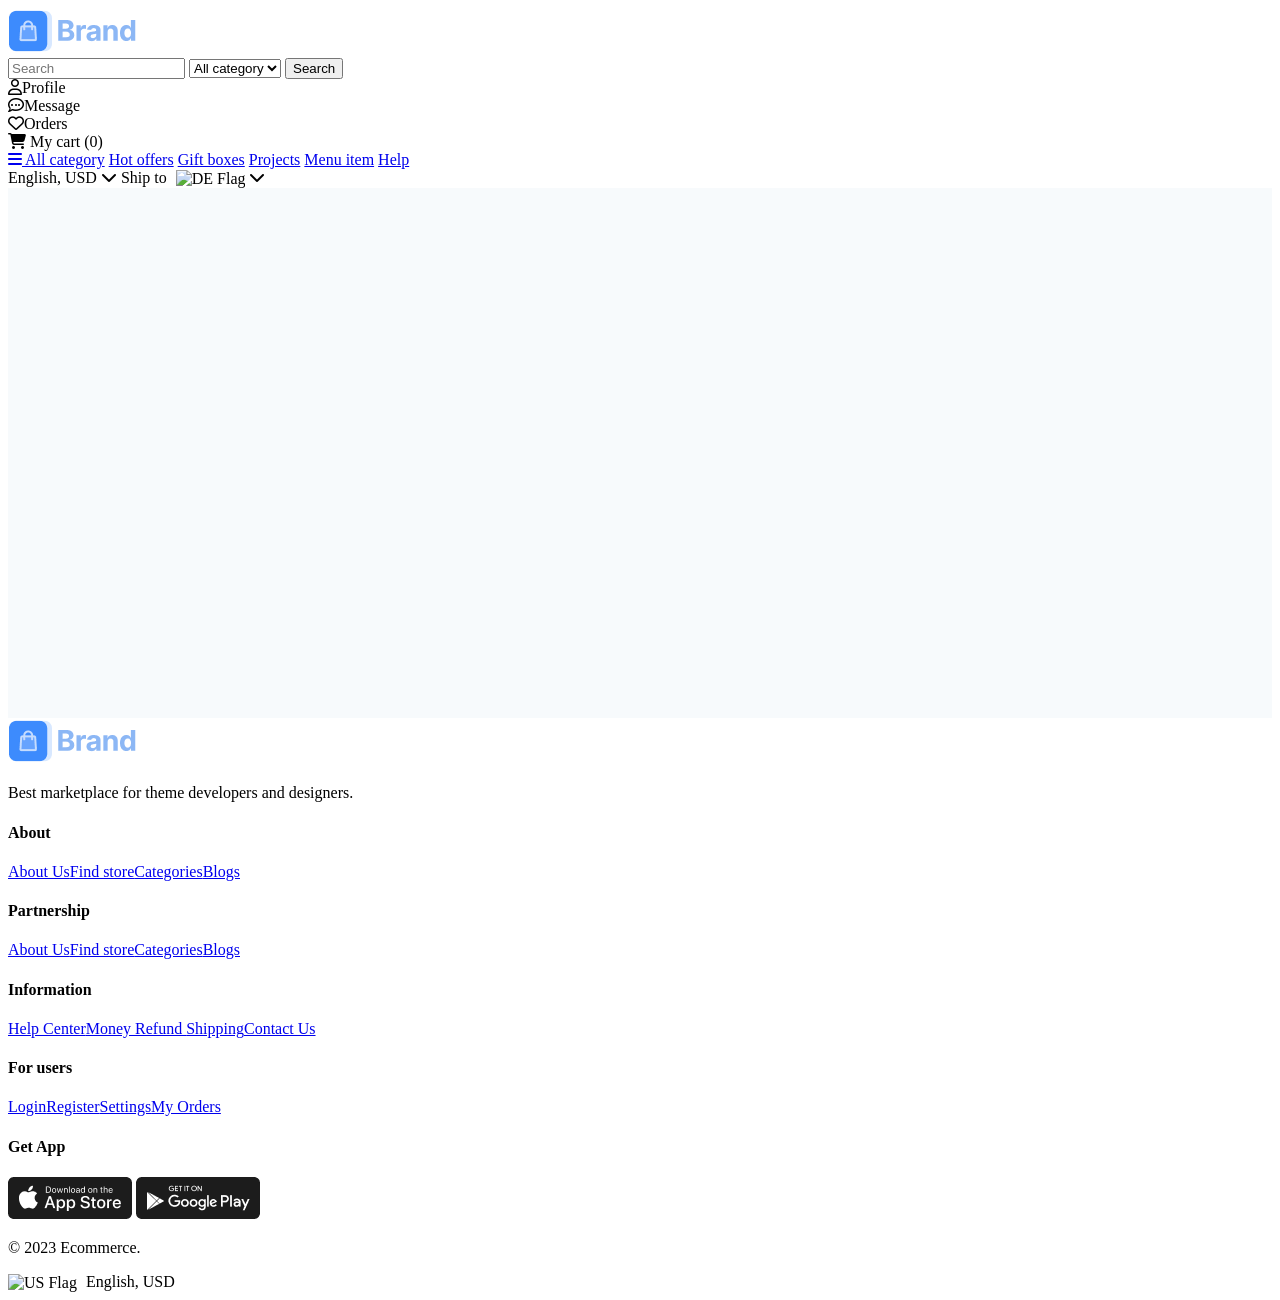
==== index.html @ a49a9191 "Week 1: Figma matched Header and Footer completed" ====
<!DOCTYPE html>
<html lang="en">
<head>
    <meta charset="UTF-8">
    <meta name="viewport" content="width=device-width, initial-scale=1.0">
    <title>e-Commerce Site</title>
    <link rel="stylesheet" href="css/style.css">
    <link rel="stylesheet" href="https://cdnjs.cloudflare.com/ajax/libs/font-awesome/6.4.0/css/all.min.css">
</head>
<body>

    <header class="site-header">
        
        <div class="header-top">
            <div class="container header-top-layout">
                
                <div >
                    <img src="pictures/logo-colored.png" alt="logo brand">
                </div>
                
                <form class="search-container" id="searchForm">
    <input type="text" id="searchInput" placeholder="Search">
    <select>
        <option>All category</option>
    </select>
    <button type="submit" class="search-btn">Search</button>
</form>
                
                <div class="user-menu">
    <div class="menu-item"><i class="fa-regular fa-user"></i><span>Profile</span></div>
    <div class="menu-item"><i class="fa-regular fa-comment-dots"></i><span>Message</span></div>
    <div class="menu-item"><i class="fa-regular fa-heart"></i><span>Orders</span></div>
    <div class="menu-item" id="cartBtn">
        <i class="fa-solid fa-cart-shopping"></i>
        <span>My cart (<span id="cartCount">0</span>)</span>
    </div>
</div>

            </div>

        <nav class="header-bottom">
            <div class="container header-bottom-layout">
                <div class="nav-left">
                    <a href="#" class="all-cat-btn"><i class="fa-solid fa-bars"></i> All category</a>
                    <a href="#">Hot offers</a>
                    <a href="#">Gift boxes</a>
                    <a href="#">Projects</a>
                    <a href="#">Menu item</a>
                    <a href="#">Help</a>
                </div>
                <div class="nav-right">
                    <span>English, USD <i class="fa-solid fa-chevron-down"></i></span>
                    <span>Ship to <img src="https://flagcdn.com/16x12/de.png" alt="DE Flag" style="margin-left: 5px; vertical-align: middle;"> <i class="fa-solid fa-chevron-down"></i></span>
                </div>
            </div>
        </nav>

    </header>

    <main style="min-height: 50vh; background-color:#F7FAFC; padding: 40px;"></main>

    <footer class="site-footer">
        <div class="container footer-layout">
            <div class="footer-col">
                <div>
                    <img src="pictures/logo-colored.png" alt="logo brand">
                </div>
                <p>Best marketplace for theme developers and designers.</p>
            </div>
            <div class="footer-col">
                <h4>About</h4>
                <a href="#">About Us</a><a href="#">Find store</a><a href="#">Categories</a><a href="#">Blogs</a>
            </div>
            <div class="footer-col">
                <h4>Partnership</h4>
                <a href="#">About Us</a><a href="#">Find store</a><a href="#">Categories</a><a href="#">Blogs</a>
            </div>
            <div class="footer-col">
                <h4>Information</h4>
                <a href="#">Help Center</a><a href="#">Money Refund </a><a href="#">Shipping</a><a href="#">Contact Us</a>
            </div>
            <div class="footer-col">
                <h4>For users</h4>
                <a href="#">Login</a><a href="#">Register</a><a href="#">Settings</a><a href="#">My Orders</a>
            </div>
            <div class="footer-col">
                <h4>Get App</h4>
                <img src="pictures/market-button.png" alt="App Store">
                <img src="pictures/Group.png" alt="Google Play">
            </div>
        </div>
</footer>   

<div class="sub-footer">
        <div class="container sub-footer-layout">
            <p class="copyright">© 2023 Ecommerce.</p>
            <div class="nav-right">
                <div class="dropdown-container">
                    <span class="dropdown-trigger">
                        <img src="https://flagcdn.com/16x12/us.png" alt="US Flag" style="margin-right: 5px; vertical-align: middle;"> English, USD
                    </span>
                </div>
            </div>
        </div>
    </div>
<script src="script.js"></script>
</body>
</html>
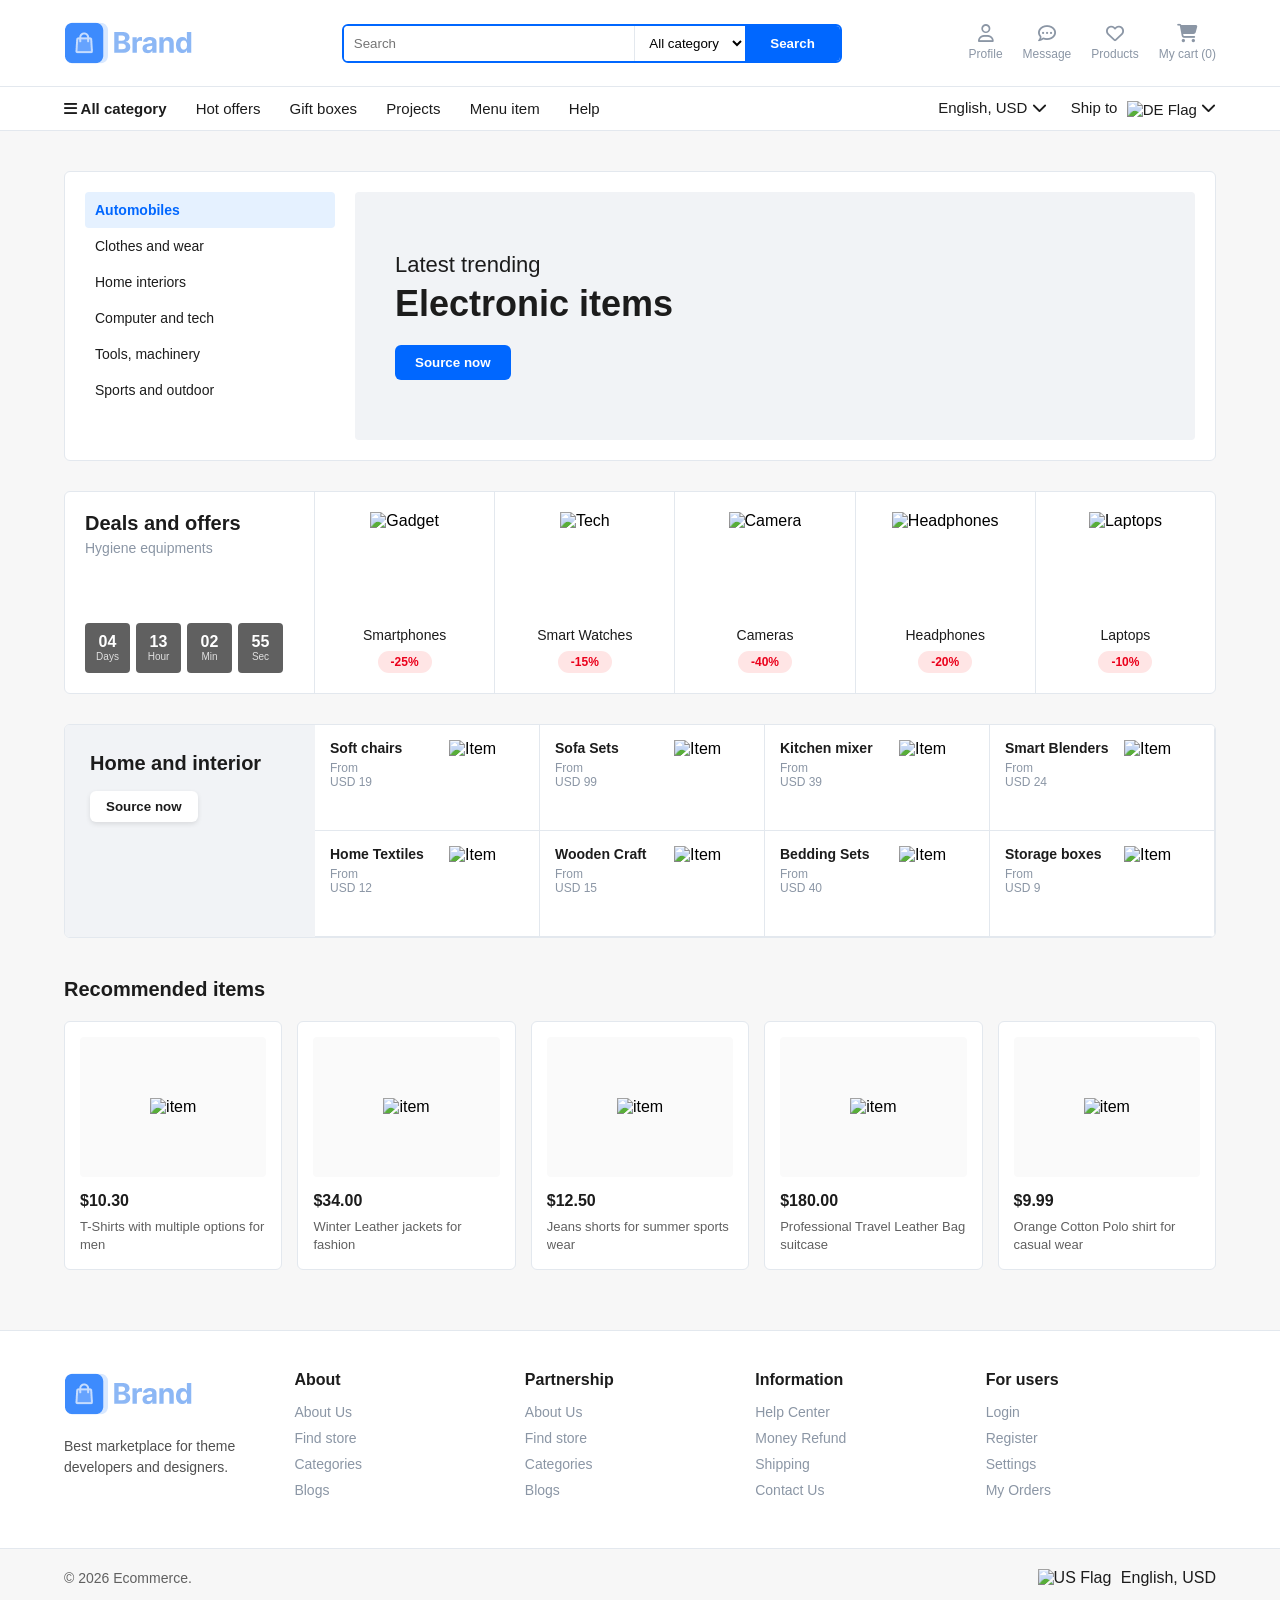
==== commit 44ac05b4: "Final Submission: Completed 3-Week Milestone with fully functional product sorting, countdown timer," ====
--- a/index.html
+++ b/index.html
@@ -3,46 +3,46 @@
 <head>
     <meta charset="UTF-8">
     <meta name="viewport" content="width=device-width, initial-scale=1.0">
-    <title>e-Commerce Site</title>
-    <link rel="stylesheet" href="css/style.css">
+    <title>e-Commerce Site - Home</title>
+    <link rel="stylesheet" href="css/global.css">
+    <link rel="stylesheet" href="css/home.css">
     <link rel="stylesheet" href="https://cdnjs.cloudflare.com/ajax/libs/font-awesome/6.4.0/css/all.min.css">
 </head>
 <body>
 
+    <!-- GLOBAL HEADER LAYER -->
     <header class="site-header">
-        
         <div class="header-top">
             <div class="container header-top-layout">
-                
-                <div >
-                    <img src="pictures/logo-colored.png" alt="logo brand">
+                <div class="logo">
+                    <img src="pictures/logo-colored.png" alt="logo brand" onerror="this.style.display='none'; this.after('BrandLogo')">
                 </div>
                 
                 <form class="search-container" id="searchForm">
-    <input type="text" id="searchInput" placeholder="Search">
-    <select>
-        <option>All category</option>
-    </select>
-    <button type="submit" class="search-btn">Search</button>
-</form>
+                    <input type="text" id="searchInput" placeholder="Search">
+                    <select>
+                        <option>All category</option>
+                    </select>
+                    <button type="submit" class="search-btn">Search</button>
+                </form>
                 
                 <div class="user-menu">
-    <div class="menu-item"><i class="fa-regular fa-user"></i><span>Profile</span></div>
-    <div class="menu-item"><i class="fa-regular fa-comment-dots"></i><span>Message</span></div>
-    <div class="menu-item"><i class="fa-regular fa-heart"></i><span>Orders</span></div>
-    <div class="menu-item" id="cartBtn">
-        <i class="fa-solid fa-cart-shopping"></i>
-        <span>My cart (<span id="cartCount">0</span>)</span>
-    </div>
-</div>
-
-            </div>
+                    <div class="menu-item"><i class="fa-regular fa-user"></i><span>Profile</span></div>
+                    <div class="menu-item"><i class="fa-regular fa-comment-dots"></i><span>Message</span></div>
+                    <div class="menu-item" onclick="window.location.href='products.html'"><i class="fa-regular fa-heart"></i><span>Products</span></div>
+                    <div class="menu-item" id="cartBtn">
+                        <i class="fa-solid fa-cart-shopping"></i>
+                        <span>My cart (<span id="cartCount">0</span>)</span>
+                    </div>
+                </div>
+            </div>
+        </div>
 
         <nav class="header-bottom">
             <div class="container header-bottom-layout">
                 <div class="nav-left">
-                    <a href="#" class="all-cat-btn"><i class="fa-solid fa-bars"></i> All category</a>
-                    <a href="#">Hot offers</a>
+                    <a href="products.html" class="all-cat-btn"><i class="fa-solid fa-bars"></i> All category</a>
+                    <a href="products.html">Hot offers</a>
                     <a href="#">Gift boxes</a>
                     <a href="#">Projects</a>
                     <a href="#">Menu item</a>
@@ -50,22 +50,182 @@
                 </div>
                 <div class="nav-right">
                     <span>English, USD <i class="fa-solid fa-chevron-down"></i></span>
-                    <span>Ship to <img src="https://flagcdn.com/16x12/de.png" alt="DE Flag" style="margin-left: 5px; vertical-align: middle;"> <i class="fa-solid fa-chevron-down"></i></span>
+                    <span id="shipDropdownBtn" style="position: relative;">Ship to <img src="https://flagcdn.com/16x12/de.png" alt="DE Flag" style="margin-left: 5px; vertical-align: middle;"> <i class="fa-solid fa-chevron-down"></i></span>
                 </div>
             </div>
         </nav>
-
     </header>
 
-    <main style="min-height: 50vh; background-color:#F7FAFC; padding: 40px;"></main>
-
+    <!-- CONTENT WRAPPER CANVAS -->
+    <main class="container" style="min-height: 60vh; padding: 20px 0; display: flex; flex-direction: column; gap: 30px;">
+        
+        <!-- SECTION 1: HERO BANNER SECTION -->
+        <section class="hero-banner">
+            <div class="hero-sidebar">
+                <a href="#" class="active">Automobiles</a>
+                <a href="#">Clothes and wear</a>
+                <a href="#">Home interiors</a>
+                <a href="#">Computer and tech</a>
+                <a href="#">Tools, machinery</a>
+                <a href="#">Sports and outdoor</a>
+            </div>
+            <div class="hero-main-content">
+                <h3>Latest trending</h3>
+                <h1>Electronic items</h1>
+                <button class="btn-primary" onclick="window.location.href='products.html'">Source now</button>
+            </div>
+        </section>
+
+        <!-- SECTION 2: DEALS OF THE DAY WITH TIMER -->
+        <section class="deals-section">
+            <div class="deals-countdown-box">
+                <div>
+                    <h2>Deals and offers</h2>
+                    <p>Hygiene equipments</p>
+                </div>
+                <!-- Dynamic Script Driven Countdown Timer Blocks -->
+                <div class="timer-container">
+                    <div class="timer-block"><span id="daysBox">04</span><small>Days</small></div>
+                    <div class="timer-block"><span id="hoursBox">13</span><small>Hour</small></div>
+                    <div class="timer-block"><span id="minsBox">02</span><small>Min</small></div>
+                    <div class="timer-block"><span id="secsBox">56</span><small>Sec</small></div>
+                </div>
+            </div>
+            
+            <div class="deals-products-wrapper">
+                <!-- Deal Product Item 1 -->
+                <div class="deal-item" onclick="window.location.href='product-detail.html'">
+                    <img src="https://images.unsplash.com/photo-1511707171634-5f897ff02aa9?w=130&auto=format&fit=crop&q=60" alt="Gadget">
+                    <h5>Smartphones</h5>
+                    <span class="discount-badge">-25%</span>
+                </div>
+                <!-- Deal Product Item 2 -->
+                <div class="deal-item" onclick="window.location.href='product-detail.html'">
+                    <img src="https://images.unsplash.com/photo-1585386959984-a4155224a1ad?w=130&auto=format&fit=crop&q=60" alt="Tech">
+                    <h5>Smart Watches</h5>
+                    <span class="discount-badge">-15%</span>
+                </div>
+                <!-- Deal Product Item 3 -->
+                <div class="deal-item" onclick="window.location.href='product-detail.html'">
+                    <img src="https://images.unsplash.com/photo-1516035069371-29a1b244cc32?w=130&auto=format&fit=crop&q=60" alt="Camera">
+                    <h5>Cameras</h5>
+                    <span class="discount-badge">-40%</span>
+                </div>
+                <!-- Deal Product Item 4 -->
+                <div class="deal-item" onclick="window.location.href='product-detail.html'">
+                    <img src="https://images.unsplash.com/photo-1546435770-a3e426bf472b?w=130&auto=format&fit=crop&q=60" alt="Headphones">
+                    <h5>Headphones</h5>
+                    <span class="discount-badge">-20%</span>
+                </div>
+                <!-- Deal Product Item 5 -->
+                <div class="deal-item" onclick="window.location.href='product-detail.html'">
+                    <img src="https://images.unsplash.com/photo-1588872657578-7efd1f1555ed?w=130&auto=format&fit=crop&q=60" alt="Laptops">
+                    <h5>Laptops</h5>
+                    <span class="discount-badge">-10%</span>
+                </div>
+            </div>
+        </section>
+
+        <!-- SECTION 3: HOME AND INTERIOR CATEGORY BLOCK -->
+        <section class="category-block">
+            <div class="category-banner-side">
+                <h2>Home and interior</h2>
+                <button class="btn-secondary-white" onclick="window.location.href='products.html'">Source now</button>
+            </div>
+            
+            <div class="category-grid-side">
+                <!-- Grid Cell Item 1 -->
+                <div class="cat-cell" onclick="window.location.href='products.html'">
+                    <div class="cat-cell-info"><h5>Soft chairs</h5><small>From <br>USD 19</small></div>
+                    <img src="https://images.unsplash.com/photo-1567538096630-e0c55bd6374c?w=100&auto=format&fit=crop&q=60" alt="Item">
+                </div>
+                <!-- Grid Cell Item 2 -->
+                <div class="cat-cell" onclick="window.location.href='products.html'">
+                    <div class="cat-cell-info"><h5>Sofa Sets</h5><small>From <br>USD 99</small></div>
+                    <img src="https://images.unsplash.com/photo-1555041469-a586c61ea9bc?w=100&auto=format&fit=crop&q=60" alt="Item">
+                </div>
+                <!-- Grid Cell Item 3 -->
+                <div class="cat-cell" onclick="window.location.href='products.html'">
+                    <div class="cat-cell-info"><h5>Kitchen mixer</h5><small>From <br>USD 39</small></div>
+                    <img src="https://images.unsplash.com/photo-1578643463396-0997cb5328c1?w=100&auto=format&fit=crop&q=60" alt="Item">
+                </div>
+                <!-- Grid Cell Item 4 -->
+                <div class="cat-cell" onclick="window.location.href='products.html'">
+                    <div class="cat-cell-info"><h5>Smart Blenders</h5><small>From <br>USD 24</small></div>
+                    <img src="https://images.unsplash.com/photo-1574269909862-7e1d70bb8078?w=100&auto=format&fit=crop&q=60" alt="Item">
+                </div>
+                <!-- Grid Cell Item 5 -->
+                <div class="cat-cell" onclick="window.location.href='products.html'">
+                    <div class="cat-cell-info"><h5>Home Textiles</h5><small>From <br>USD 12</small></div>
+                    <img src="https://images.unsplash.com/photo-1522771739844-6a9f6d5f14af?w=100&auto=format&fit=crop&q=60" alt="Item">
+                </div>
+                <!-- Grid Cell Item 6 -->
+                <div class="cat-cell" onclick="window.location.href='products.html'">
+                    <div class="cat-cell-info"><h5>Wooden Craft</h5><small>From <br>USD 15</small></div>
+                    <img src="https://images.unsplash.com/photo-1532372320978-9b4d7a92b24d?w=100&auto=format&fit=crop&q=60" alt="Item">
+                </div>
+                <!-- Grid Cell Item 7 -->
+                <div class="cat-cell" onclick="window.location.href='products.html'">
+                    <div class="cat-cell-info"><h5>Bedding Sets</h5><small>From <br>USD 40</small></div>
+                    <img src="https://images.unsplash.com/photo-1505693416388-ac5ce068fe85?w=100&auto=format&fit=crop&q=60" alt="Item">
+                </div>
+                <!-- Grid Cell Item 8 -->
+                <div class="cat-cell" onclick="window.location.href='products.html'">
+                    <div class="cat-cell-info"><h5>Storage boxes</h5><small>From <br>USD 9</small></div>
+                    <img src="https://images.unsplash.com/photo-1594409945110-388f6bc20ff2?w=100&auto=format&fit=crop&q=60" alt="Item">
+                </div>
+            </div>
+        </section>
+
+        <!-- SECTION 4: RECOMMENDED PRODUCTS SECTION -->
+        <section class="recommended-section">
+            <h3 class="rec-title">Recommended items</h3>
+            <div class="recommended-5-col-grid">
+                
+                <!-- Rec Card 1 -->
+                <div class="rec-card" onclick="window.location.href='product-detail.html'">
+                    <div class="rec-img-holder"><img src="https://images.unsplash.com/photo-1542291026-7eec264c27ff?w=180&auto=format&fit=crop&q=60" alt="item"></div>
+                    <h4 class="rec-price">$10.30</h4>
+                    <p class="rec-name">T-Shirts with multiple options for men</p>
+                </div>
+                <!-- Rec Card 2 -->
+                <div class="rec-card" onclick="window.location.href='product-detail.html'">
+                    <div class="rec-img-holder"><img src="https://images.unsplash.com/photo-1584308666744-24d5c474f2ae?w=180&auto=format&fit=crop&q=60" alt="item"></div>
+                    <h4 class="rec-price">$34.00</h4>
+                    <p class="rec-name">Winter Leather jackets for fashion</p>
+                </div>
+                <!-- Rec Card 3 -->
+                <div class="rec-card" onclick="window.location.href='product-detail.html'">
+                    <div class="rec-img-holder"><img src="https://images.unsplash.com/photo-1543163521-1bf539c55dd2?w=180&auto=format&fit=crop&q=60" alt="item"></div>
+                    <h4 class="rec-price">$12.50</h4>
+                    <p class="rec-name">Jeans shorts for summer sports wear</p>
+                </div>
+                <!-- Rec Card 4 -->
+                <div class="rec-card" onclick="window.location.href='product-detail.html'">
+                    <div class="rec-img-holder"><img src="https://images.unsplash.com/photo-1560343090-f0409e92791a?w=180&auto=format&fit=crop&q=60" alt="item"></div>
+                    <h4 class="rec-price">$180.00</h4>
+                    <p class="rec-name">Professional Travel Leather Bag suitcase</p>
+                </div>
+                <!-- Rec Card 5 -->
+                <div class="rec-card" onclick="window.location.href='product-detail.html'">
+                    <div class="rec-img-holder"><img src="https://images.unsplash.com/photo-1576566588028-4147f3842f27?w=180&auto=format&fit=crop&q=60" alt="item"></div>
+                    <h4 class="rec-price">$9.99</h4>
+                    <p class="rec-name">Orange Cotton Polo shirt for casual wear</p>
+                </div>
+
+            </div>
+        </section>
+
+    </main>
+
+    <!-- GLOBAL FOOTER LAYER -->
     <footer class="site-footer">
         <div class="container footer-layout">
             <div class="footer-col">
-                <div>
-                    <img src="pictures/logo-colored.png" alt="logo brand">
-                </div>
-                <p>Best marketplace for theme developers and designers.</p>
+                <div class="logo-footer">
+                    <img src="pictures/logo-colored.png" alt="logo brand" onerror="this.style.display='none'; this.after('BrandLogo')">
+                </div>
+                <p style="margin-top: 15px;">Best marketplace for theme developers and designers.</p>
             </div>
             <div class="footer-col">
                 <h4>About</h4>
@@ -83,17 +243,12 @@
                 <h4>For users</h4>
                 <a href="#">Login</a><a href="#">Register</a><a href="#">Settings</a><a href="#">My Orders</a>
             </div>
-            <div class="footer-col">
-                <h4>Get App</h4>
-                <img src="pictures/market-button.png" alt="App Store">
-                <img src="pictures/Group.png" alt="Google Play">
-            </div>
         </div>
-</footer>   
-
-<div class="sub-footer">
+    </footer>   
+
+    <div class="sub-footer">
         <div class="container sub-footer-layout">
-            <p class="copyright">© 2023 Ecommerce.</p>
+            <p class="copyright">© 2026 Ecommerce.</p>
             <div class="nav-right">
                 <div class="dropdown-container">
                     <span class="dropdown-trigger">
@@ -103,6 +258,7 @@
             </div>
         </div>
     </div>
-<script src="script.js"></script>
+
+    <script src="js/main.js"></script>
 </body>
-</html>
+</html>
--- a/css/global.css
+++ b/css/global.css
@@ -0,0 +1,214 @@
+/* --- Global Variables & Reset --- */
+:root {
+    --primary-blue: #0067FF;
+    --dark-text: #1c1c1c;
+    --gray-text: #8b96a5;
+    --light-bg: #f7f7f7;
+    --border-color: #e3e8ee;
+    --white: #ffffff;
+}
+
+* {
+    margin: 0;
+    padding: 0;
+    box-sizing: border-box;
+    font-family: Arial, sans-serif;
+}
+
+body {
+    background-color: var(--light-bg);
+}
+
+.container {
+    width: 90%;
+    max-width: 1200px;
+    margin: 0 auto;
+}
+
+/* --- Reusable Components (Buttons & Grids) --- */
+.btn-primary {
+    background-color: var(--primary-blue);
+    color: var(--white);
+    border: none;
+    padding: 10px 20px;
+    border-radius: 6px;
+    font-weight: bold;
+    cursor: pointer;
+    transition: background 0.2s ease;
+}
+
+.btn-primary:hover {
+    background-color: #0056b3;
+}
+
+/* Global Grid System */
+.product-grid {
+    display: grid;
+    grid-template-columns: repeat(auto-fill, minmax(230px, 1fr));
+    gap: 20px;
+    margin: 20px 0;
+}
+
+/* --- HEADER TOP ROW --- */
+.header-top {
+    background-color: #ffffff;
+    padding: 20px 0;
+    border-bottom: 1px solid var(--border-color);
+}
+
+.header-top-layout {
+    display: flex;
+    justify-content: space-between;
+    align-items: center;
+}
+
+.logo {
+    font-size: 24px;
+    font-weight: bold;
+    display: flex;
+    align-items: center;
+}
+
+/* Search Bar Styling */
+.search-container {
+    display: flex;
+    border: 2px solid var(--primary-blue);
+    border-radius: 6px;
+    overflow: hidden;
+    width: 500px;
+}
+
+.search-container input {
+    flex: 1;
+    border: none;
+    padding: 10px;
+    outline: none;
+}
+
+.search-container select {
+    border: none;
+    border-left: 1px solid var(--border-color);
+    padding: 0 10px;
+    background: #fff;
+    outline: none;
+    cursor: pointer;
+}
+
+.search-btn {
+    background-color: var(--primary-blue);
+    color: white;
+    border: none;
+    padding: 0 25px;
+    font-weight: bold;
+    cursor: pointer;
+}
+
+/* User Profile/Cart Icons */
+.user-menu {
+    display: flex;
+    gap: 20px;
+}
+
+.menu-item {
+    display: flex;
+    flex-direction: column;
+    align-items: center;
+    font-size: 12px;
+    color: var(--gray-text);
+    cursor: pointer;
+}
+
+.menu-item i {
+    font-size: 18px;
+    margin-bottom: 4px;
+}
+
+/* --- HEADER BOTTOM ROW (Nav Bar) --- */
+.header-bottom {
+    background-color: #ffffff;
+    border-bottom: 1px solid var(--border-color);
+    padding: 12px 0;
+}
+
+.header-bottom-layout {
+    display: flex;
+    justify-content: space-between;
+    align-items: center;
+    font-size: 15px;
+}
+
+.nav-left a {
+    text-decoration: none;
+    color: var(--dark-text);
+    margin-right: 25px;
+    font-weight: 500;
+}
+
+.nav-left .all-cat-btn {
+    font-weight: bold;
+}
+
+.nav-right span {
+    margin-left: 20px;
+    color: var(--dark-text);
+    cursor: pointer;
+}
+
+/* --- FOOTER STYLING --- */
+.site-footer {
+    background-color: #ffffff;
+    padding: 40px 0;
+    border-top: 1px solid var(--border-color);
+    margin-top: 40px;
+}
+
+.footer-layout {
+    display: flex;
+    justify-content: space-between;
+}
+
+.footer-col {
+    width: 22%;
+}
+
+.footer-col h4 {
+    color: var(--dark-text);
+    margin-bottom: 15px;
+    font-size: 16px;
+}
+
+.footer-col a {
+    display: block;
+    color: var(--gray-text);
+    text-decoration: none;
+    margin-bottom: 10px;
+    font-size: 14px;
+}
+
+.footer-col p {
+    color: #505050;
+    font-size: 14px;
+    line-height: 1.5;
+}
+
+.footer-col a:hover {
+    color: var(--primary-blue);
+}
+
+/*--- SUB-FOOTER ---*/
+.sub-footer {
+    background-color: #f7f7f7;
+    padding: 20px 0;
+    border-top: 1px solid var(--border-color);
+}
+
+.sub-footer-layout {
+    display: flex;
+    justify-content: space-between;
+    align-items: center;
+}
+
+.copyright {
+    font-size: 14px;
+    color: #606060;
+}
--- a/css/home.css
+++ b/css/home.css
@@ -0,0 +1,301 @@
+.hero-banner {
+    display: flex;
+    background-color: var(--white);
+    border: 1px solid var(--border-color);
+    border-radius: 6px;
+    margin-top: 20px;
+    padding: 20px;
+    gap: 20px;
+}
+
+.hero-sidebar {
+    width: 250px;
+    display: flex;
+    flex-direction: column;
+}
+
+.hero-sidebar a {
+    text-decoration: none;
+    color: var(--dark-text);
+    padding: 10px;
+    border-radius: 4px;
+    font-size: 14px;
+}
+
+.hero-sidebar a.active, .hero-sidebar a:hover {
+    background-color: #e5f1ff;
+    font-weight: bold;
+    color: var(--primary-blue);
+}
+
+.hero-main-content {
+    flex: 1;
+    background: #f1f3f6 url('https://images.unsplash.com/photo-1468495244123-6c6c332eeece?w=800&auto=format&fit=crop&q=60') no-repeat right center;
+    background-size: cover;
+    padding: 60px 40px;
+    border-radius: 4px;
+    display: flex;
+    flex-direction: column;
+    justify-content: center;
+    align-items: flex-start;
+}
+
+.hero-main-content h3 {
+    font-size: 22px;
+    color: var(--dark-text);
+    font-weight: normal;
+    margin-bottom: 5px;
+}
+
+.hero-main-content h1 {
+    font-size: 36px;
+    color: var(--dark-text);
+    margin-bottom: 20px;
+}
+/* --- SECTION 2: DEALS OF THE DAY LAYOUT --- */
+.deals-section {
+    display: flex;
+    background-color: var(--white);
+    border: 1px solid var(--border-color);
+    border-radius: 6px;
+    overflow: hidden;
+}
+
+.deals-countdown-box {
+    width: 250px;
+    padding: 20px;
+    border-right: 1px solid var(--border-color);
+    display: flex;
+    flex-direction: column;
+    justify-content: space-between;
+}
+
+.deals-countdown-box h2 {
+    font-size: 20px;
+    color: var(--dark-text);
+    margin-bottom: 5px;
+}
+
+.deals-countdown-box p {
+    color: var(--gray-text);
+    font-size: 14px;
+}
+
+.timer-container {
+    display: flex;
+    gap: 6px;
+    margin-top: 15px;
+}
+
+.timer-block {
+    background-color: #606060;
+    color: var(--white);
+    border-radius: 4px;
+    width: 45px;
+    height: 50px;
+    display: flex;
+    flex-direction: column;
+    align-items: center;
+    justify-content: center;
+}
+
+.timer-block span {
+    font-size: 16px;
+    font-weight: bold;
+}
+
+.timer-block small {
+    font-size: 10px;
+    opacity: 0.8;
+}
+
+.deals-products-wrapper {
+    flex: 1;
+    display: flex;
+}
+
+.deal-item {
+    flex: 1;
+    padding: 20px;
+    border-right: 1px solid var(--border-color);
+    display: flex;
+    flex-direction: column;
+    align-items: center;
+    justify-content: center;
+    text-align: center;
+    cursor: pointer;
+    transition: background 0.2s ease;
+}
+
+.deal-item:last-child {
+    border-right: none;
+}
+
+.deal-item:hover {
+    background-color: #fcfcfc;
+}
+
+.deal-item img {
+    height: 100px;
+    object-fit: contain;
+    margin-bottom: 15px;
+}
+
+.deal-item h5 {
+    font-size: 14px;
+    color: var(--dark-text);
+    font-weight: normal;
+    margin-bottom: 8px;
+}
+
+.discount-badge {
+    background-color: #ffe5e5;
+    color: #eb001b;
+    padding: 4px 13px;
+    border-radius: 20px;
+    font-size: 12px;
+    font-weight: bold;
+}
+
+/* --- SECTION 3: INTERIOR GRID BLOCK LAYOUT --- */
+.category-block {
+    display: flex;
+    background-color: var(--white);
+    border: 1px solid var(--border-color);
+    border-radius: 6px;
+    overflow: hidden;
+}
+
+.category-banner-side {
+    width: 250px;
+    background: #f1f3f6 url('https://images.unsplash.com/photo-1618221195710-dd6b41faaea6?w=400&auto=format&fit=crop&q=60') no-repeat center center;
+    background-size: cover;
+    padding: 25px;
+    display: flex;
+    flex-direction: column;
+    justify-content: flex-start;
+    align-items: flex-start;
+    gap: 15px;
+}
+
+.category-banner-side h2 {
+    font-size: 20px;
+    color: var(--dark-text);
+    line-height: 1.3;
+}
+
+.btn-secondary-white {
+    background-color: var(--white);
+    color: var(--dark-text);
+    border: none;
+    padding: 8px 16px;
+    border-radius: 6px;
+    font-weight: bold;
+    cursor: pointer;
+    box-shadow: 0 2px 5px rgba(0,0,0,0.1);
+}
+
+.category-grid-side {
+    flex: 1;
+    display: grid;
+    grid-template-columns: repeat(4, 1fr);
+    grid-template-rows: repeat(2, 1fr);
+}
+
+.cat-cell {
+    border-right: 1px solid var(--border-color);
+    border-bottom: 1px solid var(--border-color);
+    padding: 15px;
+    display: flex;
+    justify-content: space-between;
+    align-items: flex-start;
+    cursor: pointer;
+    background-color: var(--white);
+    transition: background 0.2s ease;
+}
+
+.cat-cell:hover {
+    background-color: #f7f9fc;
+}
+
+.cat-cell-info h5 {
+    font-size: 14px;
+    color: var(--dark-text);
+    margin-bottom: 5px;
+}
+
+.cat-cell-info small {
+    color: var(--gray-text);
+    font-size: 12px;
+    display: inline-block;
+}
+
+.cat-cell img {
+    width: 75px;
+    height: 75px;
+    object-fit: contain;
+    align-self: flex-end;
+}
+
+/* --- SECTION 4: RECOMMENDED 5-COLUMN GRID LAYOUT --- */
+.recommended-section {
+    margin-top: 10px;
+}
+
+.rec-title {
+    font-size: 20px;
+    color: var(--dark-text);
+    margin-bottom: 20px;
+}
+
+.recommended-5-col-grid {
+    display: grid;
+    grid-template-columns: repeat(5, 1fr);
+    gap: 15px;
+}
+
+.rec-card {
+    background-color: var(--white);
+    border: 1px solid var(--border-color);
+    border-radius: 6px;
+    padding: 15px;
+    cursor: pointer;
+    transition: transform 0.2s ease, box-shadow 0.2s ease;
+}
+
+.rec-card:hover {
+    transform: translateY(-4px);
+    box-shadow: 0 6px 15px rgba(0,0,0,0.06);
+}
+
+.rec-img-holder {
+    height: 140px;
+    display: flex;
+    justify-content: center;
+    align-items: center;
+    margin-bottom: 15px;
+    background-color: #fafafa;
+    border-radius: 4px;
+    overflow: hidden;
+}
+
+.rec-img-holder img {
+    max-height: 100%;
+    max-width: 100%;
+    object-fit: contain;
+}
+
+.rec-price {
+    font-size: 16px;
+    color: var(--dark-text);
+    margin-bottom: 8px;
+    font-weight: bold;
+}
+
+.rec-name {
+    font-size: 13px;
+    color: #606060;
+    line-height: 1.4;
+    height: 36px;
+    overflow: hidden;
+}
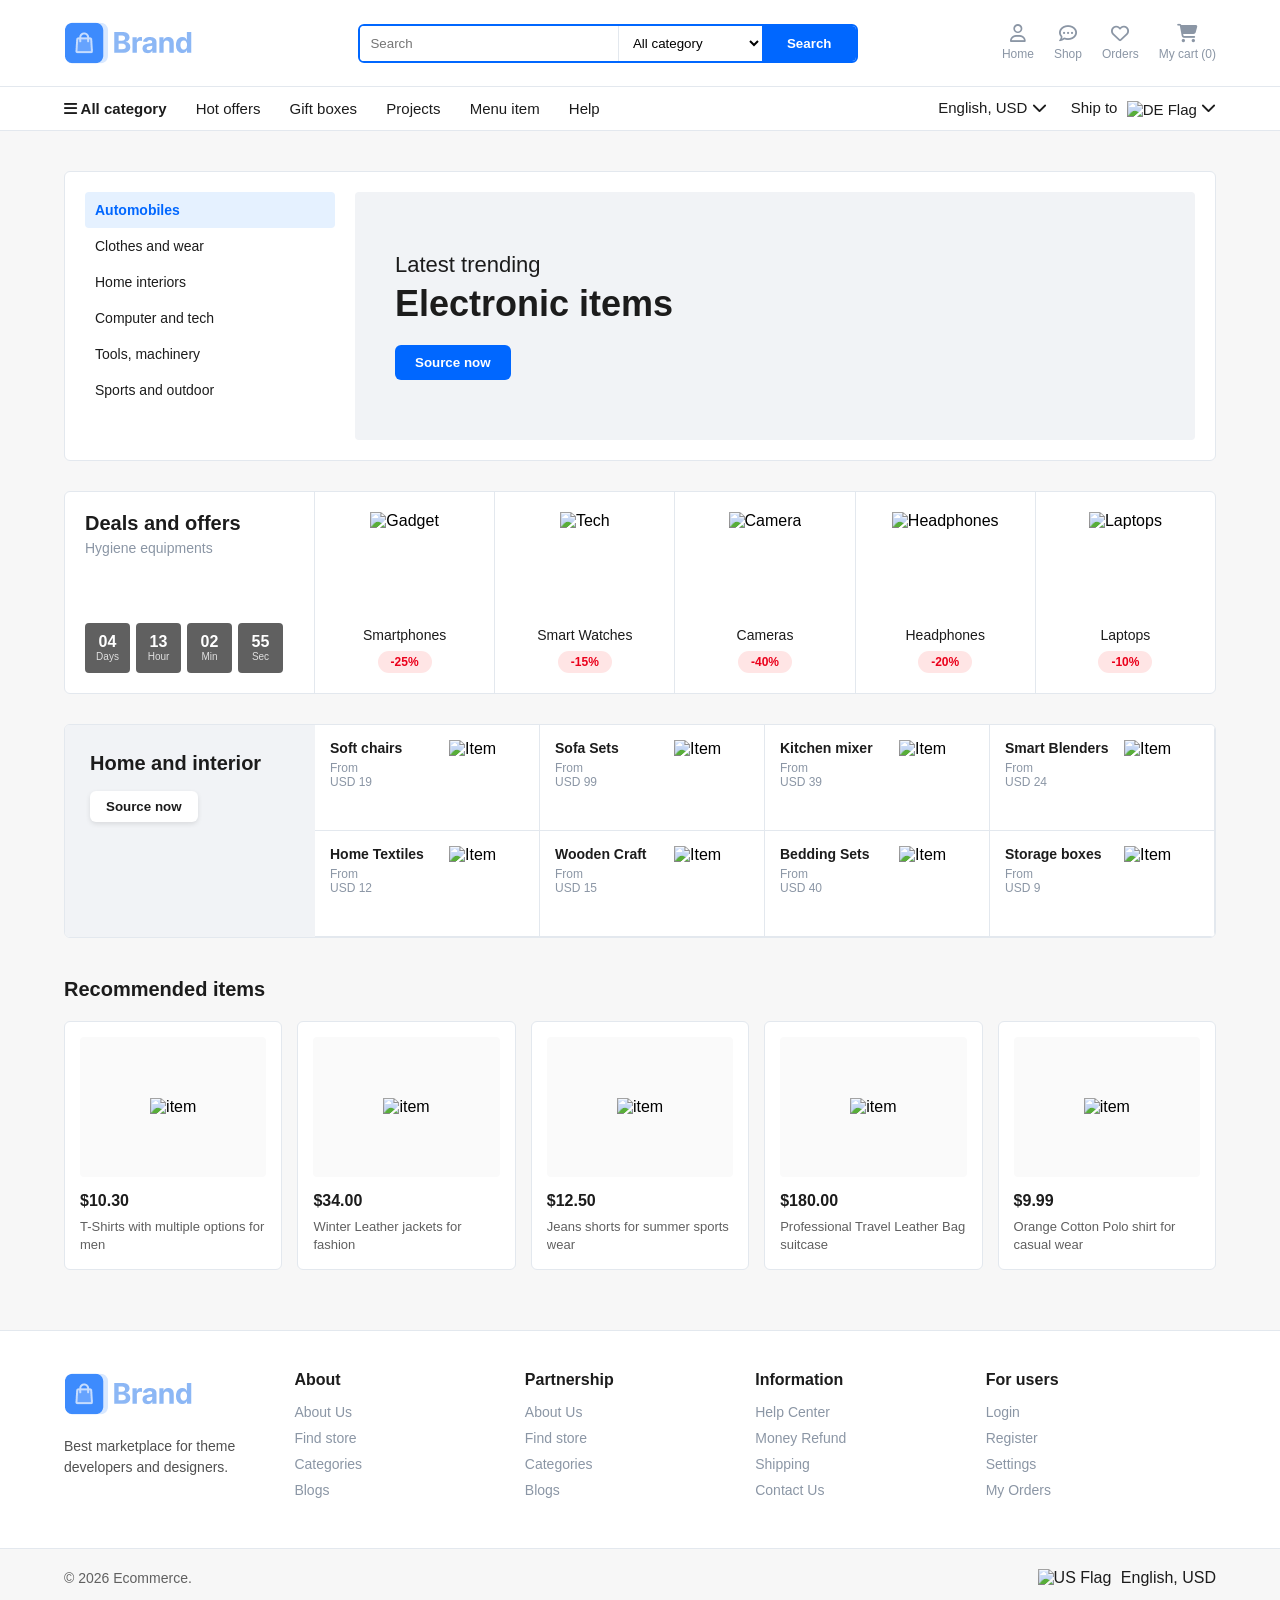
==== commit 7edeb1d7: "Finalized completely connected HTML template node fields" ====
--- a/index.html
+++ b/index.html
@@ -10,26 +10,28 @@
 </head>
 <body>
 
-    <!-- GLOBAL HEADER LAYER -->
     <header class="site-header">
         <div class="header-top">
             <div class="container header-top-layout">
-                <div class="logo">
+                <div class="logo" onclick="window.location.href='index.html'" style="cursor: pointer;">
                     <img src="pictures/logo-colored.png" alt="logo brand" onerror="this.style.display='none'; this.after('BrandLogo')">
                 </div>
                 
                 <form class="search-container" id="searchForm">
                     <input type="text" id="searchInput" placeholder="Search">
-                    <select>
-                        <option>All category</option>
+                    <select id="headerCategorySelect">
+                        <option value="All">All category</option>
+                        <option value="Electronics">Electronics</option>
+                        <option value="Accessories">Mobile accessory</option>
+                        <option value="Computers">Computers</option>
                     </select>
                     <button type="submit" class="search-btn">Search</button>
                 </form>
                 
                 <div class="user-menu">
-                    <div class="menu-item"><i class="fa-regular fa-user"></i><span>Profile</span></div>
-                    <div class="menu-item"><i class="fa-regular fa-comment-dots"></i><span>Message</span></div>
-                    <div class="menu-item" onclick="window.location.href='products.html'"><i class="fa-regular fa-heart"></i><span>Products</span></div>
+                    <div class="menu-item" onclick="window.location.href='index.html'"><i class="fa-regular fa-user"></i><span>Home</span></div>
+                    <div class="menu-item" onclick="window.location.href='products.html'"><i class="fa-regular fa-comment-dots"></i><span>Shop</span></div>
+                    <div class="menu-item"><i class="fa-regular fa-heart"></i><span>Orders</span></div>
                     <div class="menu-item" id="cartBtn">
                         <i class="fa-solid fa-cart-shopping"></i>
                         <span>My cart (<span id="cartCount">0</span>)</span>
@@ -50,24 +52,22 @@
                 </div>
                 <div class="nav-right">
                     <span>English, USD <i class="fa-solid fa-chevron-down"></i></span>
-                    <span id="shipDropdownBtn" style="position: relative;">Ship to <img src="https://flagcdn.com/16x12/de.png" alt="DE Flag" style="margin-left: 5px; vertical-align: middle;"> <i class="fa-solid fa-chevron-down"></i></span>
+                    <span>Ship to <img src="https://flagcdn.com/16x12/de.png" alt="DE Flag" style="margin-left: 5px; vertical-align: middle;"> <i class="fa-solid fa-chevron-down"></i></span>
                 </div>
             </div>
         </nav>
     </header>
 
-    <!-- CONTENT WRAPPER CANVAS -->
     <main class="container" style="min-height: 60vh; padding: 20px 0; display: flex; flex-direction: column; gap: 30px;">
         
-        <!-- SECTION 1: HERO BANNER SECTION -->
         <section class="hero-banner">
             <div class="hero-sidebar">
-                <a href="#" class="active">Automobiles</a>
-                <a href="#">Clothes and wear</a>
-                <a href="#">Home interiors</a>
-                <a href="#">Computer and tech</a>
-                <a href="#">Tools, machinery</a>
-                <a href="#">Sports and outdoor</a>
+                <a href="products.html" class="active">Automobiles</a>
+                <a href="products.html">Clothes and wear</a>
+                <a href="products.html">Home interiors</a>
+                <a href="products.html">Computer and tech</a>
+                <a href="products.html">Tools, machinery</a>
+                <a href="products.html">Sports and outdoor</a>
             </div>
             <div class="hero-main-content">
                 <h3>Latest trending</h3>
@@ -76,14 +76,12 @@
             </div>
         </section>
 
-        <!-- SECTION 2: DEALS OF THE DAY WITH TIMER -->
         <section class="deals-section">
             <div class="deals-countdown-box">
                 <div>
                     <h2>Deals and offers</h2>
                     <p>Hygiene equipments</p>
                 </div>
-                <!-- Dynamic Script Driven Countdown Timer Blocks -->
                 <div class="timer-container">
                     <div class="timer-block"><span id="daysBox">04</span><small>Days</small></div>
                     <div class="timer-block"><span id="hoursBox">13</span><small>Hour</small></div>
@@ -93,31 +91,26 @@
             </div>
             
             <div class="deals-products-wrapper">
-                <!-- Deal Product Item 1 -->
                 <div class="deal-item" onclick="window.location.href='product-detail.html'">
                     <img src="https://images.unsplash.com/photo-1511707171634-5f897ff02aa9?w=130&auto=format&fit=crop&q=60" alt="Gadget">
                     <h5>Smartphones</h5>
                     <span class="discount-badge">-25%</span>
                 </div>
-                <!-- Deal Product Item 2 -->
                 <div class="deal-item" onclick="window.location.href='product-detail.html'">
                     <img src="https://images.unsplash.com/photo-1585386959984-a4155224a1ad?w=130&auto=format&fit=crop&q=60" alt="Tech">
                     <h5>Smart Watches</h5>
                     <span class="discount-badge">-15%</span>
                 </div>
-                <!-- Deal Product Item 3 -->
                 <div class="deal-item" onclick="window.location.href='product-detail.html'">
                     <img src="https://images.unsplash.com/photo-1516035069371-29a1b244cc32?w=130&auto=format&fit=crop&q=60" alt="Camera">
                     <h5>Cameras</h5>
                     <span class="discount-badge">-40%</span>
                 </div>
-                <!-- Deal Product Item 4 -->
                 <div class="deal-item" onclick="window.location.href='product-detail.html'">
                     <img src="https://images.unsplash.com/photo-1546435770-a3e426bf472b?w=130&auto=format&fit=crop&q=60" alt="Headphones">
                     <h5>Headphones</h5>
                     <span class="discount-badge">-20%</span>
                 </div>
-                <!-- Deal Product Item 5 -->
                 <div class="deal-item" onclick="window.location.href='product-detail.html'">
                     <img src="https://images.unsplash.com/photo-1588872657578-7efd1f1555ed?w=130&auto=format&fit=crop&q=60" alt="Laptops">
                     <h5>Laptops</h5>
@@ -126,7 +119,6 @@
             </div>
         </section>
 
-        <!-- SECTION 3: HOME AND INTERIOR CATEGORY BLOCK -->
         <section class="category-block">
             <div class="category-banner-side">
                 <h2>Home and interior</h2>
@@ -134,42 +126,34 @@
             </div>
             
             <div class="category-grid-side">
-                <!-- Grid Cell Item 1 -->
                 <div class="cat-cell" onclick="window.location.href='products.html'">
                     <div class="cat-cell-info"><h5>Soft chairs</h5><small>From <br>USD 19</small></div>
                     <img src="https://images.unsplash.com/photo-1567538096630-e0c55bd6374c?w=100&auto=format&fit=crop&q=60" alt="Item">
                 </div>
-                <!-- Grid Cell Item 2 -->
                 <div class="cat-cell" onclick="window.location.href='products.html'">
                     <div class="cat-cell-info"><h5>Sofa Sets</h5><small>From <br>USD 99</small></div>
                     <img src="https://images.unsplash.com/photo-1555041469-a586c61ea9bc?w=100&auto=format&fit=crop&q=60" alt="Item">
                 </div>
-                <!-- Grid Cell Item 3 -->
                 <div class="cat-cell" onclick="window.location.href='products.html'">
                     <div class="cat-cell-info"><h5>Kitchen mixer</h5><small>From <br>USD 39</small></div>
                     <img src="https://images.unsplash.com/photo-1578643463396-0997cb5328c1?w=100&auto=format&fit=crop&q=60" alt="Item">
                 </div>
-                <!-- Grid Cell Item 4 -->
                 <div class="cat-cell" onclick="window.location.href='products.html'">
                     <div class="cat-cell-info"><h5>Smart Blenders</h5><small>From <br>USD 24</small></div>
                     <img src="https://images.unsplash.com/photo-1574269909862-7e1d70bb8078?w=100&auto=format&fit=crop&q=60" alt="Item">
                 </div>
-                <!-- Grid Cell Item 5 -->
                 <div class="cat-cell" onclick="window.location.href='products.html'">
                     <div class="cat-cell-info"><h5>Home Textiles</h5><small>From <br>USD 12</small></div>
                     <img src="https://images.unsplash.com/photo-1522771739844-6a9f6d5f14af?w=100&auto=format&fit=crop&q=60" alt="Item">
                 </div>
-                <!-- Grid Cell Item 6 -->
                 <div class="cat-cell" onclick="window.location.href='products.html'">
                     <div class="cat-cell-info"><h5>Wooden Craft</h5><small>From <br>USD 15</small></div>
                     <img src="https://images.unsplash.com/photo-1532372320978-9b4d7a92b24d?w=100&auto=format&fit=crop&q=60" alt="Item">
                 </div>
-                <!-- Grid Cell Item 7 -->
                 <div class="cat-cell" onclick="window.location.href='products.html'">
                     <div class="cat-cell-info"><h5>Bedding Sets</h5><small>From <br>USD 40</small></div>
                     <img src="https://images.unsplash.com/photo-1505693416388-ac5ce068fe85?w=100&auto=format&fit=crop&q=60" alt="Item">
                 </div>
-                <!-- Grid Cell Item 8 -->
                 <div class="cat-cell" onclick="window.location.href='products.html'">
                     <div class="cat-cell-info"><h5>Storage boxes</h5><small>From <br>USD 9</small></div>
                     <img src="https://images.unsplash.com/photo-1594409945110-388f6bc20ff2?w=100&auto=format&fit=crop&q=60" alt="Item">
@@ -177,48 +161,39 @@
             </div>
         </section>
 
-        <!-- SECTION 4: RECOMMENDED PRODUCTS SECTION -->
         <section class="recommended-section">
             <h3 class="rec-title">Recommended items</h3>
             <div class="recommended-5-col-grid">
-                
-                <!-- Rec Card 1 -->
                 <div class="rec-card" onclick="window.location.href='product-detail.html'">
                     <div class="rec-img-holder"><img src="https://images.unsplash.com/photo-1542291026-7eec264c27ff?w=180&auto=format&fit=crop&q=60" alt="item"></div>
                     <h4 class="rec-price">$10.30</h4>
                     <p class="rec-name">T-Shirts with multiple options for men</p>
                 </div>
-                <!-- Rec Card 2 -->
                 <div class="rec-card" onclick="window.location.href='product-detail.html'">
                     <div class="rec-img-holder"><img src="https://images.unsplash.com/photo-1584308666744-24d5c474f2ae?w=180&auto=format&fit=crop&q=60" alt="item"></div>
                     <h4 class="rec-price">$34.00</h4>
                     <p class="rec-name">Winter Leather jackets for fashion</p>
                 </div>
-                <!-- Rec Card 3 -->
                 <div class="rec-card" onclick="window.location.href='product-detail.html'">
                     <div class="rec-img-holder"><img src="https://images.unsplash.com/photo-1543163521-1bf539c55dd2?w=180&auto=format&fit=crop&q=60" alt="item"></div>
                     <h4 class="rec-price">$12.50</h4>
                     <p class="rec-name">Jeans shorts for summer sports wear</p>
                 </div>
-                <!-- Rec Card 4 -->
                 <div class="rec-card" onclick="window.location.href='product-detail.html'">
                     <div class="rec-img-holder"><img src="https://images.unsplash.com/photo-1560343090-f0409e92791a?w=180&auto=format&fit=crop&q=60" alt="item"></div>
                     <h4 class="rec-price">$180.00</h4>
                     <p class="rec-name">Professional Travel Leather Bag suitcase</p>
                 </div>
-                <!-- Rec Card 5 -->
                 <div class="rec-card" onclick="window.location.href='product-detail.html'">
                     <div class="rec-img-holder"><img src="https://images.unsplash.com/photo-1576566588028-4147f3842f27?w=180&auto=format&fit=crop&q=60" alt="item"></div>
                     <h4 class="rec-price">$9.99</h4>
                     <p class="rec-name">Orange Cotton Polo shirt for casual wear</p>
                 </div>
-
             </div>
         </section>
 
     </main>
 
-    <!-- GLOBAL FOOTER LAYER -->
     <footer class="site-footer">
         <div class="container footer-layout">
             <div class="footer-col">
